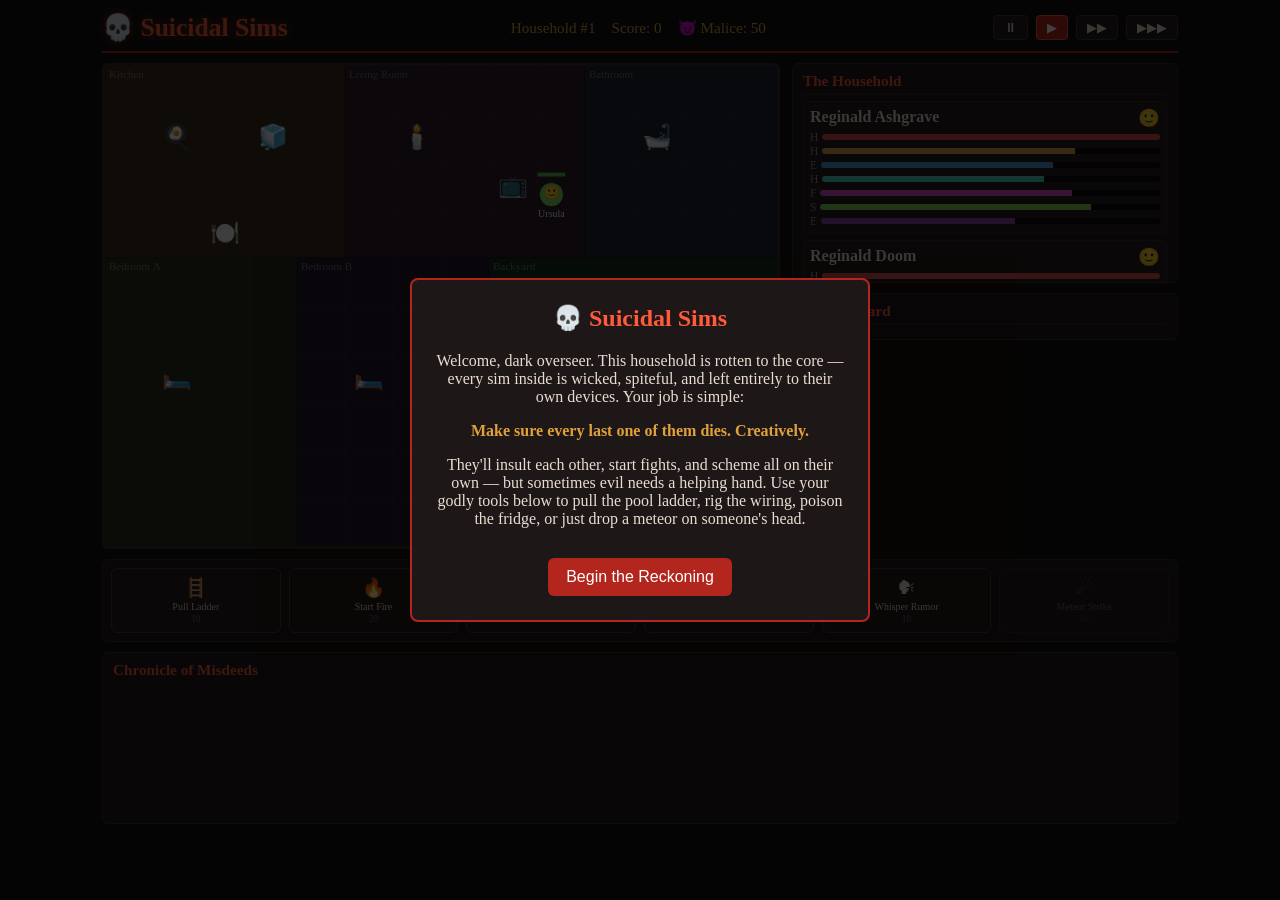
==== v1-2d/index.html @ 34b1b1b0 "Initial commit: Worst Roommates 3D game and original 2D prototype Snapshot of the game as built so f" ====
<!DOCTYPE html>
<html lang="sv">
<head>
<meta charset="UTF-8">
<meta name="viewport" content="width=device-width, initial-scale=1.0">
<title>Suicidal Sims</title>
<link rel="stylesheet" href="style.css">
</head>
<body>
  <div id="app">
    <header id="header">
      <h1>💀 Suicidal Sims</h1>
      <div id="statline">
        <span id="householdLabel">Household #1</span>
        <span id="scoreLabel">Score: 0</span>
        <span id="maliceLabel">😈 Malice: 50</span>
      </div>
      <div id="speedControls">
        <button data-speed="0" class="speedBtn">⏸</button>
        <button data-speed="1" class="speedBtn active">▶</button>
        <button data-speed="2" class="speedBtn">▶▶</button>
        <button data-speed="4" class="speedBtn">▶▶▶</button>
      </div>
    </header>

    <main id="main">
      <div id="canvasWrap">
        <canvas id="stage" width="672" height="480"></canvas>
      </div>

      <aside id="sidebar">
        <section id="livingPanel">
          <h2>The Household</h2>
          <div id="simList"></div>
        </section>
        <section id="graveyardPanel">
          <h2>⚰ Graveyard</h2>
          <div id="graveList"></div>
        </section>
      </aside>
    </main>

    <section id="toolbar">
      <button class="toolBtn" data-tool="ladder" title="Pull the pool ladder">
        <span class="toolIcon">🪜</span><span class="toolName">Pull Ladder</span><span class="toolCost">10</span>
      </button>
      <button class="toolBtn" data-tool="fire" title="Click a kitchen/living room tile to ignite it">
        <span class="toolIcon">🔥</span><span class="toolName">Start Fire</span><span class="toolCost">20</span>
      </button>
      <button class="toolBtn" data-tool="poison" title="Poison the fridge">
        <span class="toolIcon">🧪</span><span class="toolName">Poison Fridge</span><span class="toolCost">15</span>
      </button>
      <button class="toolBtn" data-tool="rig" title="Click an appliance to rig it">
        <span class="toolIcon">⚡</span><span class="toolName">Rig Appliance</span><span class="toolCost">15</span>
      </button>
      <button class="toolBtn" data-tool="rumor" title="Click a sim to whisper a vicious rumor about them">
        <span class="toolIcon">🗣</span><span class="toolName">Whisper Rumor</span><span class="toolCost">10</span>
      </button>
      <button class="toolBtn" data-tool="meteor" title="Click a sim to drop a meteor on them">
        <span class="toolIcon">☄</span><span class="toolName">Meteor Strike</span><span class="toolCost">60</span>
      </button>
    </section>

    <section id="logPanel">
      <h2>Chronicle of Misdeeds</h2>
      <div id="log"></div>
    </section>
  </div>

  <div id="introModal" class="modal">
    <div class="modalBox">
      <h2>💀 Suicidal Sims</h2>
      <p>Welcome, dark overseer. This household is rotten to the core &mdash; every sim inside is
      wicked, spiteful, and left entirely to their own devices. Your job is simple:</p>
      <p class="goal">Make sure every last one of them dies. Creatively.</p>
      <p>They'll insult each other, start fights, and scheme all on their own &mdash; but sometimes
      evil needs a helping hand. Use your godly tools below to pull the pool ladder, rig the wiring,
      poison the fridge, or just drop a meteor on someone's head.</p>
      <button id="startBtn">Begin the Reckoning</button>
    </div>
  </div>

  <div id="recapModal" class="modal hidden">
    <div class="modalBox">
      <h2 id="recapTitle">Household Eliminated</h2>
      <div id="recapList"></div>
      <p id="recapScore"></p>
      <button id="nextBtn">Summon the Next Household</button>
    </div>
  </div>

  <script src="js/world.js"></script>
  <script src="js/sim.js"></script>
  <script src="js/tools.js"></script>
  <script src="js/game.js"></script>
</body>
</html>
---- v1-2d/style.css ----
:root {
  --bg: #14100f;
  --panel: #1e1717;
  --panel2: #241b1b;
  --accent: #b3261e;
  --accent2: #ff5a3c;
  --text: #e9ddd2;
  --dim: #9a8a80;
  --good: #5cb85c;
  --warn: #e0a13b;
  --bad: #d94f4f;
  --evil: #8e44ad;
}

* { box-sizing: border-box; }

html, body {
  margin: 0;
  background: var(--bg);
  color: var(--text);
  font-family: 'Georgia', 'Times New Roman', serif;
}

#app {
  max-width: 1100px;
  margin: 0 auto;
  padding: 12px;
  display: flex;
  flex-direction: column;
  gap: 10px;
}

header#header {
  display: flex;
  align-items: center;
  justify-content: space-between;
  flex-wrap: wrap;
  gap: 10px;
  border-bottom: 2px solid var(--accent);
  padding-bottom: 8px;
}

#header h1 {
  margin: 0;
  font-size: 1.6em;
  color: var(--accent2);
  text-shadow: 0 0 8px rgba(255,90,60,0.4);
}

#statline {
  display: flex;
  gap: 16px;
  font-size: 0.95em;
  color: var(--warn);
}

#speedControls button {
  background: var(--panel2);
  color: var(--text);
  border: 1px solid #4a3a3a;
  padding: 4px 10px;
  margin-left: 4px;
  cursor: pointer;
  border-radius: 4px;
}
#speedControls button.active {
  background: var(--accent);
  border-color: var(--accent2);
  color: #fff;
}

#main {
  display: flex;
  gap: 12px;
}

#canvasWrap {
  border: 3px solid #3a2a2a;
  border-radius: 6px;
  overflow: hidden;
  flex-shrink: 0;
  background: #000;
}

canvas#stage {
  display: block;
  cursor: crosshair;
}

#sidebar {
  flex: 1;
  min-width: 220px;
  display: flex;
  flex-direction: column;
  gap: 10px;
}

#sidebar section {
  background: var(--panel);
  border: 1px solid #3a2a2a;
  border-radius: 6px;
  padding: 8px 10px;
  max-height: 220px;
  overflow-y: auto;
}

#sidebar h2 {
  margin: 0 0 6px 0;
  font-size: 0.95em;
  color: var(--accent2);
  border-bottom: 1px solid #3a2a2a;
  padding-bottom: 4px;
}

.simCard {
  border: 1px solid #3a2a2a;
  border-radius: 5px;
  padding: 6px;
  margin-bottom: 6px;
  background: var(--panel2);
}
.simCard .simName {
  font-weight: bold;
  display: flex;
  justify-content: space-between;
}
.simCard .simName .mood { font-size: 1.1em; }
.barRow {
  display: flex;
  align-items: center;
  gap: 4px;
  font-size: 0.72em;
  margin-top: 2px;
  color: var(--dim);
}
.barTrack {
  flex: 1;
  height: 6px;
  background: #100c0c;
  border-radius: 3px;
  overflow: hidden;
}
.barFill { height: 100%; }
.fill-hunger { background: #d9a94f; }
.fill-energy { background: #4f9dd9; }
.fill-hygiene { background: #4fd9c5; }
.fill-fun { background: #d94fd0; }
.fill-social { background: #7fd94f; }
.fill-health { background: var(--bad); }
.fill-evil { background: var(--evil); }

.graveCard {
  padding: 5px 6px;
  border-left: 3px solid var(--accent);
  margin-bottom: 5px;
  font-size: 0.82em;
  color: var(--dim);
  background: var(--panel2);
}
.graveCard b { color: var(--text); }

#toolbar {
  display: flex;
  gap: 8px;
  flex-wrap: wrap;
  background: var(--panel);
  border: 1px solid #3a2a2a;
  border-radius: 6px;
  padding: 8px;
}

.toolBtn {
  flex: 1;
  min-width: 110px;
  display: flex;
  flex-direction: column;
  align-items: center;
  gap: 2px;
  background: var(--panel2);
  border: 1px solid #4a3a3a;
  color: var(--text);
  border-radius: 6px;
  padding: 8px 4px;
  cursor: pointer;
  position: relative;
  font-family: inherit;
}
.toolBtn .toolIcon { font-size: 1.4em; }
.toolBtn .toolName { font-size: 0.75em; }
.toolBtn .toolCost { font-size: 0.7em; color: var(--evil); }
.toolBtn.armed {
  border-color: var(--accent2);
  box-shadow: 0 0 10px rgba(255,90,60,0.6);
  background: #3a1f1f;
}
.toolBtn:disabled {
  opacity: 0.4;
  cursor: not-allowed;
}
.toolBtn .cooldownOverlay {
  position: absolute;
  inset: 0;
  background: rgba(0,0,0,0.55);
  display: flex;
  align-items: center;
  justify-content: center;
  font-size: 0.85em;
  border-radius: 6px;
  color: #fff;
}

#logPanel {
  background: var(--panel);
  border: 1px solid #3a2a2a;
  border-radius: 6px;
  padding: 8px 10px;
}
#logPanel h2 {
  margin: 0 0 6px 0;
  font-size: 0.95em;
  color: var(--accent2);
}
#log {
  height: 130px;
  overflow-y: auto;
  font-size: 0.85em;
  display: flex;
  flex-direction: column-reverse;
  gap: 3px;
}
#log .logLine { color: var(--dim); }
#log .logLine.death { color: var(--accent2); font-weight: bold; }
#log .logLine.evil { color: var(--evil); }
#log .logLine.tool { color: var(--warn); }

.modal {
  position: fixed;
  inset: 0;
  background: rgba(0,0,0,0.75);
  display: flex;
  align-items: center;
  justify-content: center;
  z-index: 10;
}
.modal.hidden { display: none; }
.modalBox {
  background: var(--panel);
  border: 2px solid var(--accent);
  border-radius: 8px;
  padding: 24px;
  max-width: 460px;
  text-align: center;
}
.modalBox h2 { color: var(--accent2); margin-top: 0; }
.modalBox .goal { color: var(--warn); font-weight: bold; }
.modalBox button {
  margin-top: 14px;
  background: var(--accent);
  color: #fff;
  border: none;
  padding: 10px 18px;
  border-radius: 6px;
  cursor: pointer;
  font-size: 1em;
}
.modalBox button:hover { background: var(--accent2); }
#recapList {
  text-align: left;
  margin: 12px 0;
  max-height: 220px;
  overflow-y: auto;
}
#recapList div { margin-bottom: 6px; font-size: 0.9em; }
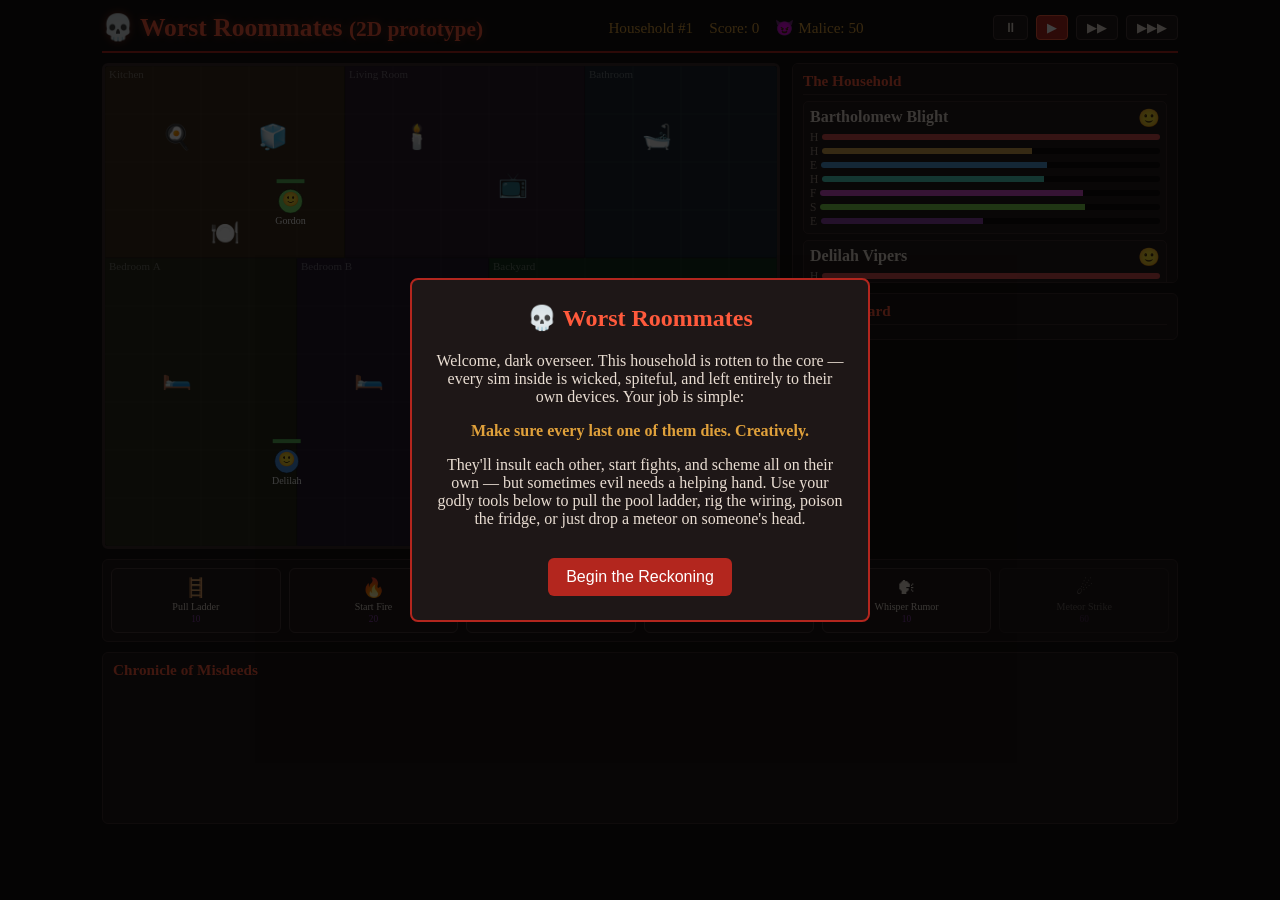
==== commit 598d82e0: "Prepare repository for GitHub Pages Add a README with the play link, .nojekyll for static hosting, r" ====
--- a/v1-2d/index.html
+++ b/v1-2d/index.html
@@ -3,13 +3,13 @@
 <head>
 <meta charset="UTF-8">
 <meta name="viewport" content="width=device-width, initial-scale=1.0">
-<title>Suicidal Sims</title>
+<title>Worst Roommates (2D prototype)</title>
 <link rel="stylesheet" href="style.css">
 </head>
 <body>
   <div id="app">
     <header id="header">
-      <h1>💀 Suicidal Sims</h1>
+      <h1>💀 Worst Roommates <small>(2D prototype)</small></h1>
       <div id="statline">
         <span id="householdLabel">Household #1</span>
         <span id="scoreLabel">Score: 0</span>
@@ -69,7 +69,7 @@
 
   <div id="introModal" class="modal">
     <div class="modalBox">
-      <h2>💀 Suicidal Sims</h2>
+      <h2>💀 Worst Roommates</h2>
       <p>Welcome, dark overseer. This household is rotten to the core &mdash; every sim inside is
       wicked, spiteful, and left entirely to their own devices. Your job is simple:</p>
       <p class="goal">Make sure every last one of them dies. Creatively.</p>
